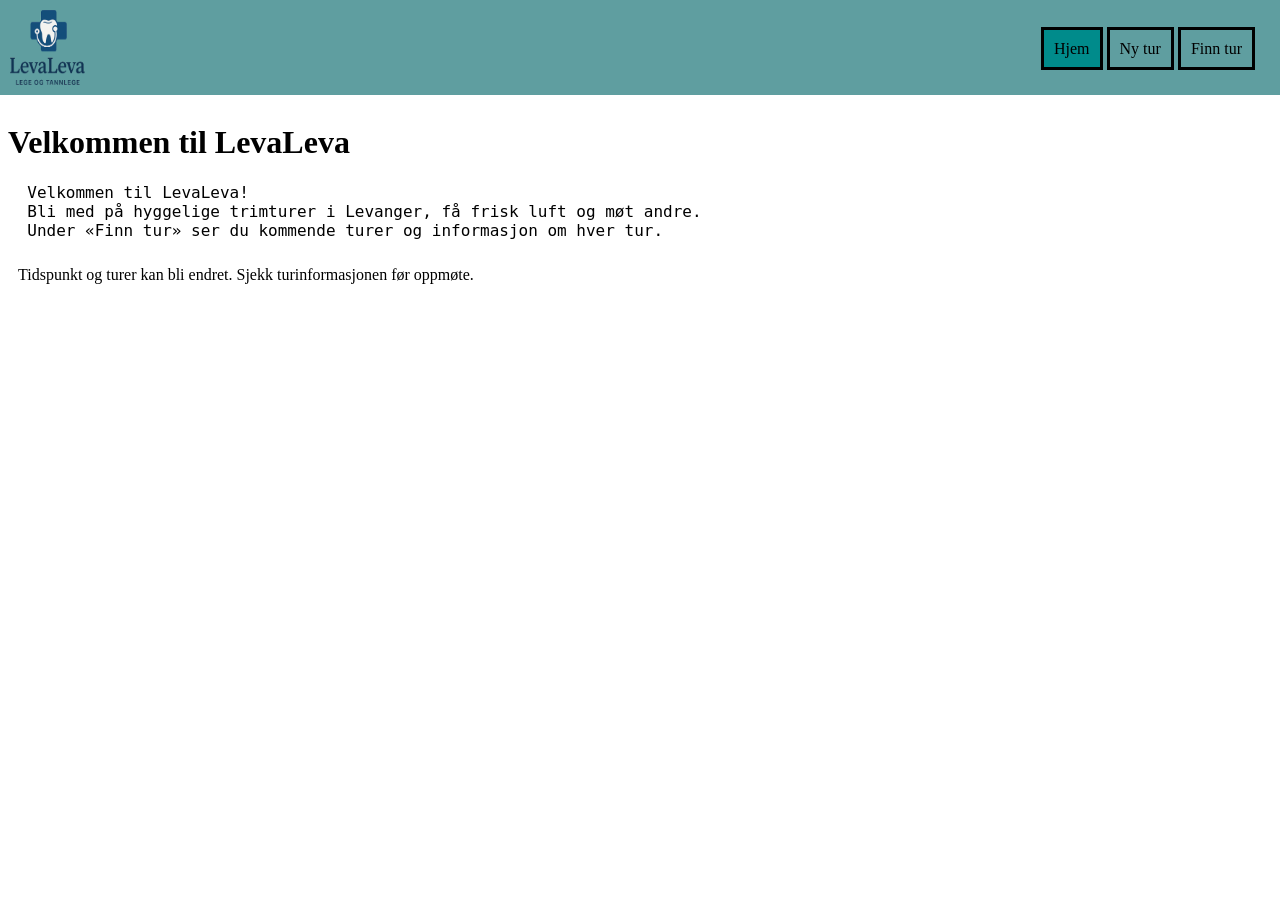
==== Index.html @ 4906e7b8 "forbedret hjem siden" ====
<!doctype html>
<html lang="en">
  <head>
    <meta charset="UTF-8" />
    <meta name="viewport" content="width=device-width, initial-scale=1.0" />
    <title>Hovedside</title>
    <link rel="stylesheet" href="Style.css" />
  </head>
  <script src="Script.js" defer></script>
  <body>
    <div class="header">
      <img class="logo" src="/Bilder/levaleva.png" alt="" />
      <div class="pages">
        <a style="background-color: darkcyan" href="">Hjem</a>
        <a href="ny tur.html">Ny tur</a>
        <a href="påmelding.html">Finn tur</a>
      </div>
    </div>
    <h1>Velkommen til LevaLeva</h1>
    <pre>
  Velkommen til LevaLeva! 
  Bli med på hyggelige trimturer i Levanger, få frisk luft og møt andre. 
  Under «Finn tur» ser du kommende turer og informasjon om hver tur.</pre
    >
    <p style="border: none">
      Tidspunkt og turer kan bli endret. Sjekk turinformasjonen før oppmøte.
    </p>
  </body>
</html>
---- Style.css ----
body {
  padding-top: 95px;
}
.header {
  display: flex;
  justify-content: space-between;
  position: fixed;
  width: 100%;
  top: 0px;
  left: 0px;
  background-color: cadetblue;
}
.logo {
  padding: 10px;
  width: 75px;
  height: 75px;
}
.pages {
  padding-top: 40px;
  padding-right: 25px;
}
a {
  text-decoration: none;
  color: black;
  width: 75px;
  height: 50px;
  text-align: center;
  border: 3px solid;
  padding: 10px;
}
a:hover {
  box-shadow: 0 8px 16px 0 rgb(0 0 0 / 2);
  background-color: grey;
  cursor: pointer;
}
.lag {
  display: flex;
  justify-content: center;
  margin-top: 100px;
  gap: 20px;
}
p {
  padding: 10px;
  border: 3px solid black;
}
pre {
  font-size: large;
}
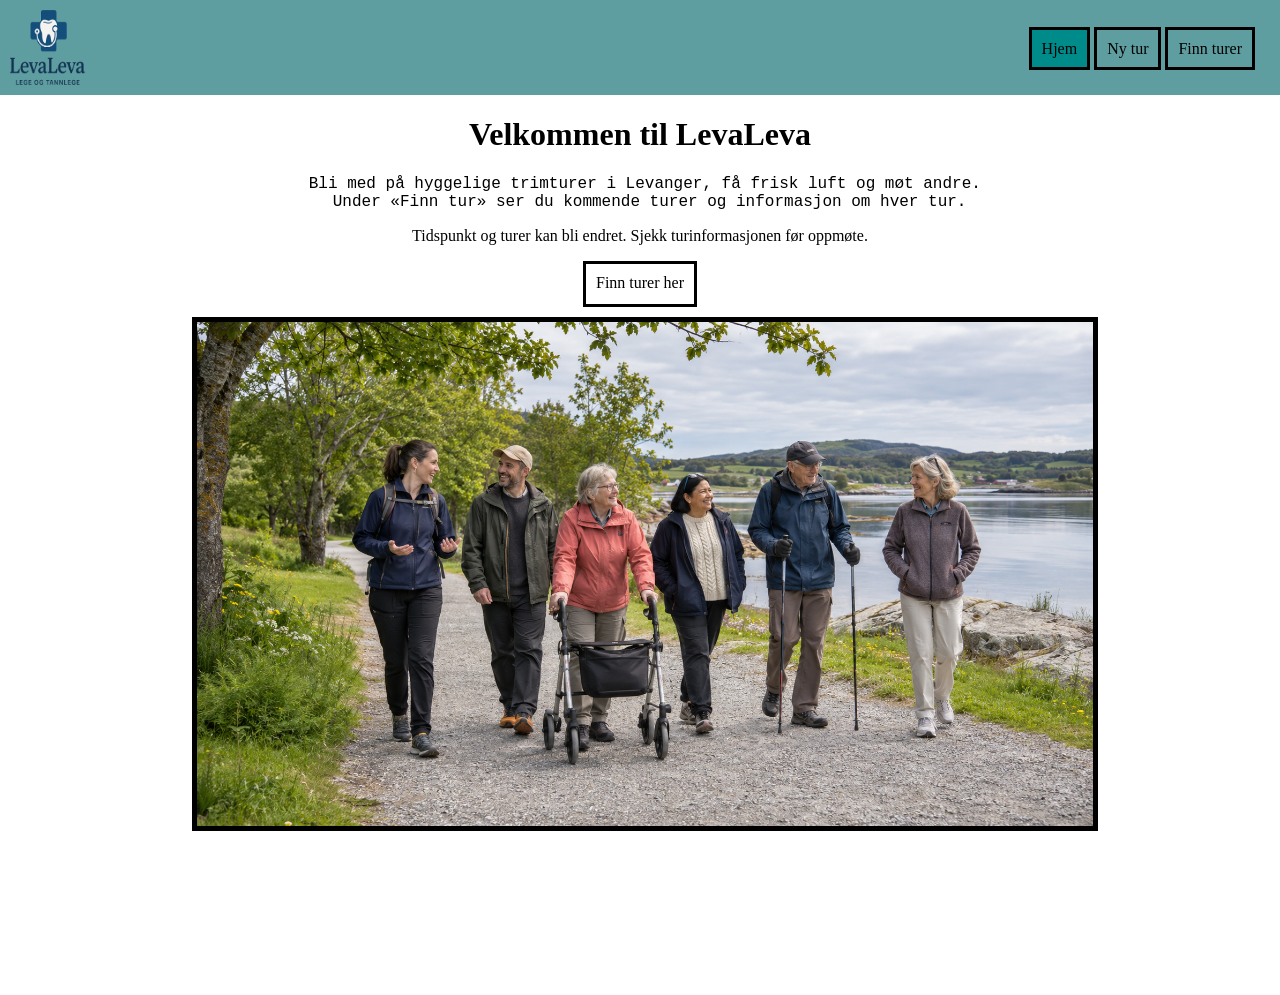
==== commit 5bce2ff1: "gjort ferdig hjem siden" ====
--- a/Index.html
+++ b/Index.html
@@ -13,17 +13,32 @@
       <div class="pages">
         <a style="background-color: darkcyan" href="">Hjem</a>
         <a href="ny tur.html">Ny tur</a>
-        <a href="påmelding.html">Finn tur</a>
+        <a href="finn turer.html">Finn turer</a>
       </div>
     </div>
-    <h1>Velkommen til LevaLeva</h1>
+    <h1 style="text-align: center">Velkommen til LevaLeva</h1>
     <pre>
-  Velkommen til LevaLeva! 
   Bli med på hyggelige trimturer i Levanger, få frisk luft og møt andre. 
   Under «Finn tur» ser du kommende turer og informasjon om hver tur.</pre
     >
     <p style="border: none">
       Tidspunkt og turer kan bli endret. Sjekk turinformasjonen før oppmøte.
     </p>
+    <a
+      style="display: block; width: fit-content; margin: auto; height: 20px"
+      href="finn turer.html"
+      >Finn turer her
+    </a>
+    <img
+      style="
+        height: 70%;
+        width: 70%;
+        margin-left: 15%;
+        margin-top: 10px;
+        border: 5px solid;
+      "
+      src="/Bilder/LevaLeva turbilde.png"
+      alt=""
+    />
   </body>
 </html>
--- a/Style.css
+++ b/Style.css
@@ -1,5 +1,7 @@
 body {
   padding-top: 95px;
+  margin: 0;
+  min-height: 100vh;
 }
 .header {
   display: flex;
@@ -40,9 +42,10 @@
   gap: 20px;
 }
 p {
-  padding: 10px;
-  border: 3px solid black;
+  text-align: center;
 }
 pre {
   font-size: large;
+  text-align: center;
+  white-space: pre-wrap;
 }
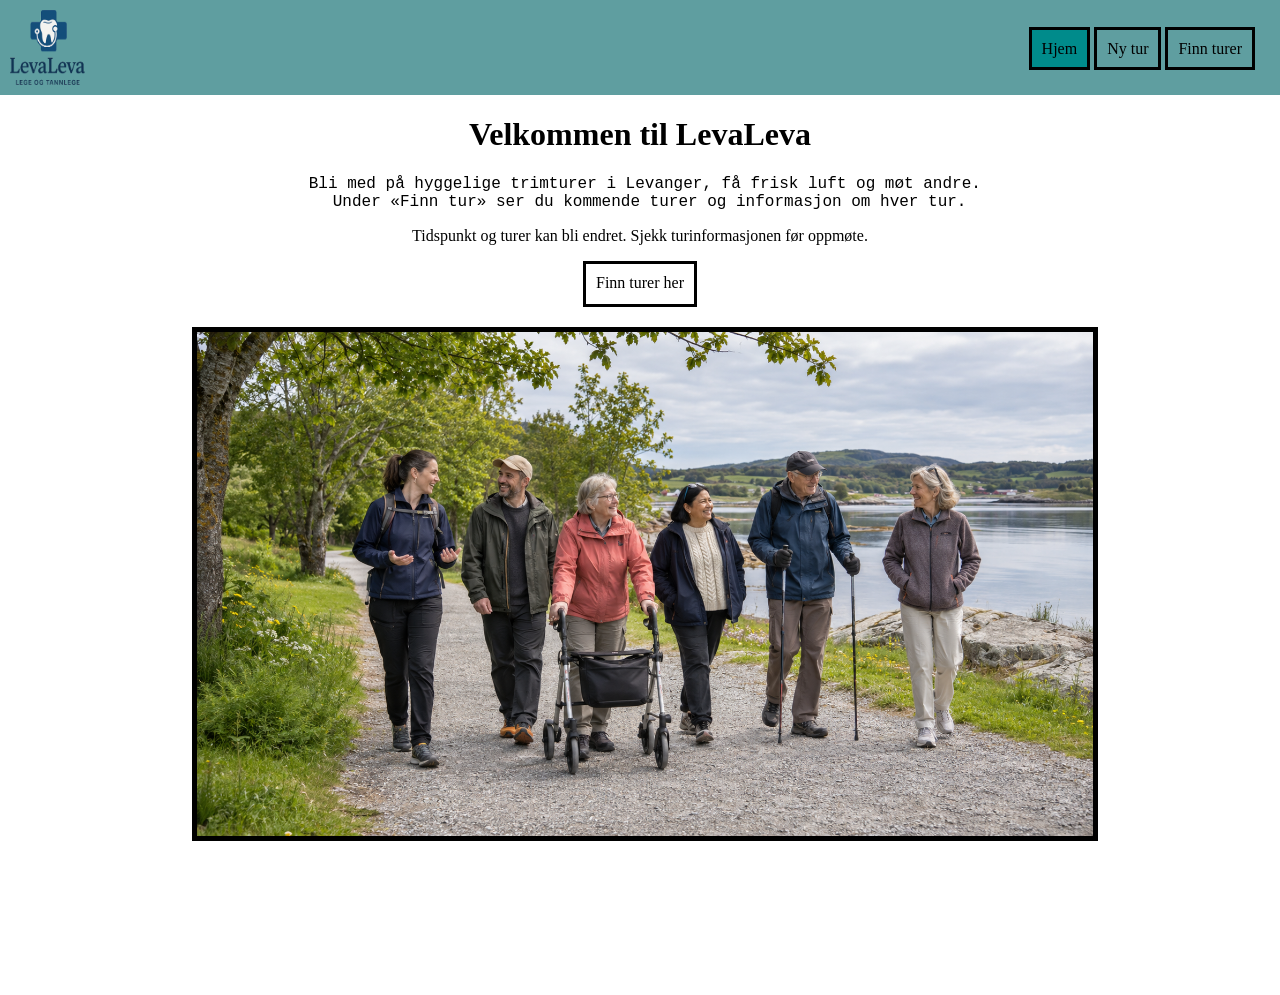
==== commit 9933f5b1: "laget litt mer space" ====
--- a/Index.html
+++ b/Index.html
@@ -34,7 +34,7 @@
         height: 70%;
         width: 70%;
         margin-left: 15%;
-        margin-top: 10px;
+        margin-top: 20px;
         border: 5px solid;
       "
       src="/Bilder/LevaLeva turbilde.png"
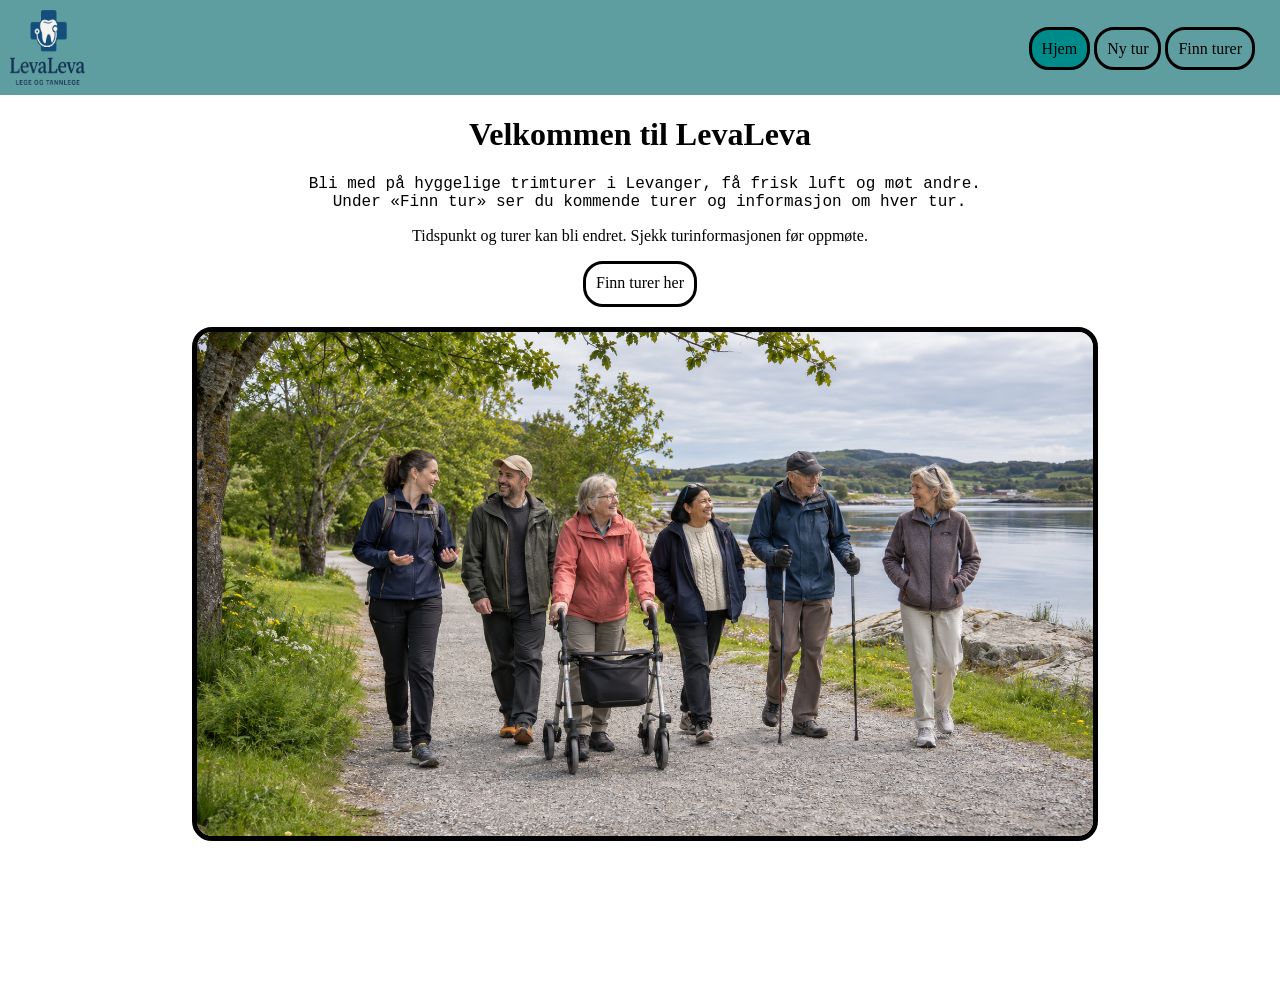
==== commit 36cea812: "lagt til modal i lag tur" ====
--- a/Index.html
+++ b/Index.html
@@ -25,7 +25,13 @@
       Tidspunkt og turer kan bli endret. Sjekk turinformasjonen før oppmøte.
     </p>
     <a
-      style="display: block; width: fit-content; margin: auto; height: 20px"
+      style="
+        display: block;
+        width: fit-content;
+        margin: auto;
+        height: 20px;
+        border-radius: 20px;
+      "
       href="finn turer.html"
       >Finn turer her
     </a>
@@ -36,6 +42,7 @@
         margin-left: 15%;
         margin-top: 20px;
         border: 5px solid;
+        border-radius: 20px;
       "
       src="/Bilder/LevaLeva turbilde.png"
       alt=""
--- a/Style.css
+++ b/Style.css
@@ -29,17 +29,12 @@
   text-align: center;
   border: 3px solid;
   padding: 10px;
+  border-radius: 20px;
 }
 a:hover {
   box-shadow: 0 8px 16px 0 rgb(0 0 0 / 2);
   background-color: grey;
   cursor: pointer;
-}
-.lag {
-  display: flex;
-  justify-content: center;
-  margin-top: 100px;
-  gap: 20px;
 }
 p {
   text-align: center;
@@ -49,3 +44,48 @@
   text-align: center;
   white-space: pre-wrap;
 }
+
+button:hover {
+  cursor: pointer;
+}
+.hiddenModal {
+  display: none;
+}
+
+.showModal {
+  display: block;
+}
+
+.modalInnhold {
+  display: block;
+  justify-content: center;
+  background-color: cadetblue;
+  width: 300px;
+  text-align: center;
+  padding: 10px;
+  position: absolute;
+  top: 50%;
+  left: 50%;
+  transform: translate(-50%, -50%);
+}
+#Opprettmodal {
+  background-color: rgba(0, 0, 0, 0.8);
+  width: 100vw;
+  height: 100vh;
+  position: fixed;
+  top: 0;
+  left: 0;
+}
+input {
+  margin-bottom: 5px;
+}
+#resultat {
+  margin-left: 36%;
+  width: 400px;
+  height: auto;
+  padding: 20px;
+  line-height: 30px;
+  background-color: cadetblue;
+  border-radius: 20px;
+  visibility: hidden;
+}
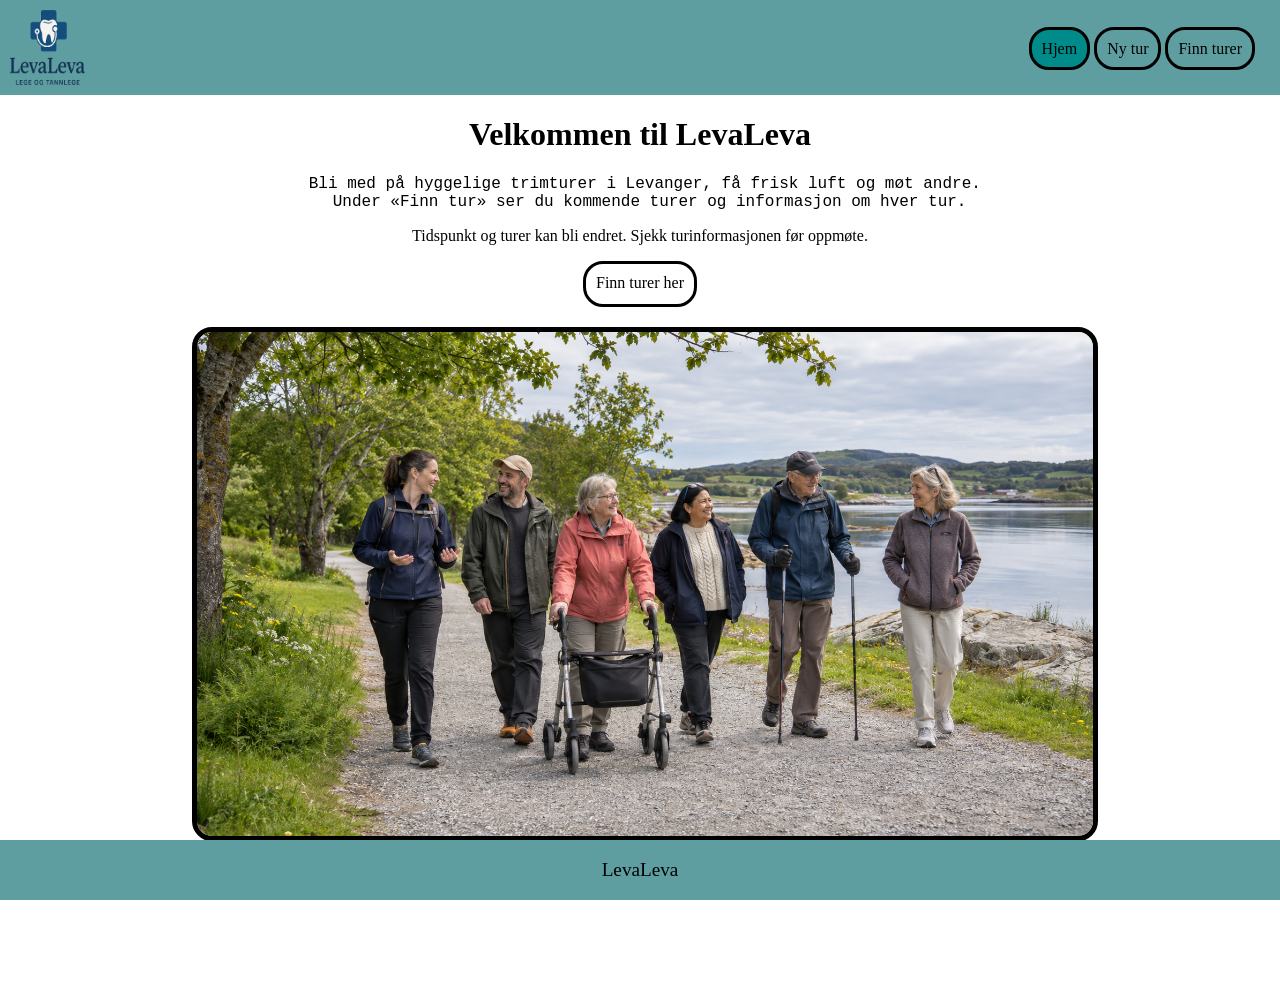
==== commit ba940dee: "lagt til footer" ====
--- a/Index.html
+++ b/Index.html
@@ -47,5 +47,8 @@
       src="/Bilder/LevaLeva turbilde.png"
       alt=""
     />
+    <div class="footer">
+      <p>LevaLeva</p>
+    </div>
   </body>
 </html>
--- a/Style.css
+++ b/Style.css
@@ -89,3 +89,17 @@
   border-radius: 20px;
   visibility: hidden;
 }
+#turskjema {
+  display: flex;
+  flex-direction: column;
+}
+.footer {
+  bottom: 0;
+  left: 0;
+  width: 100%;
+  position: fixed;
+  color: black;
+  background-color: cadetblue;
+  text-align: center;
+  font-size: larger;
+}
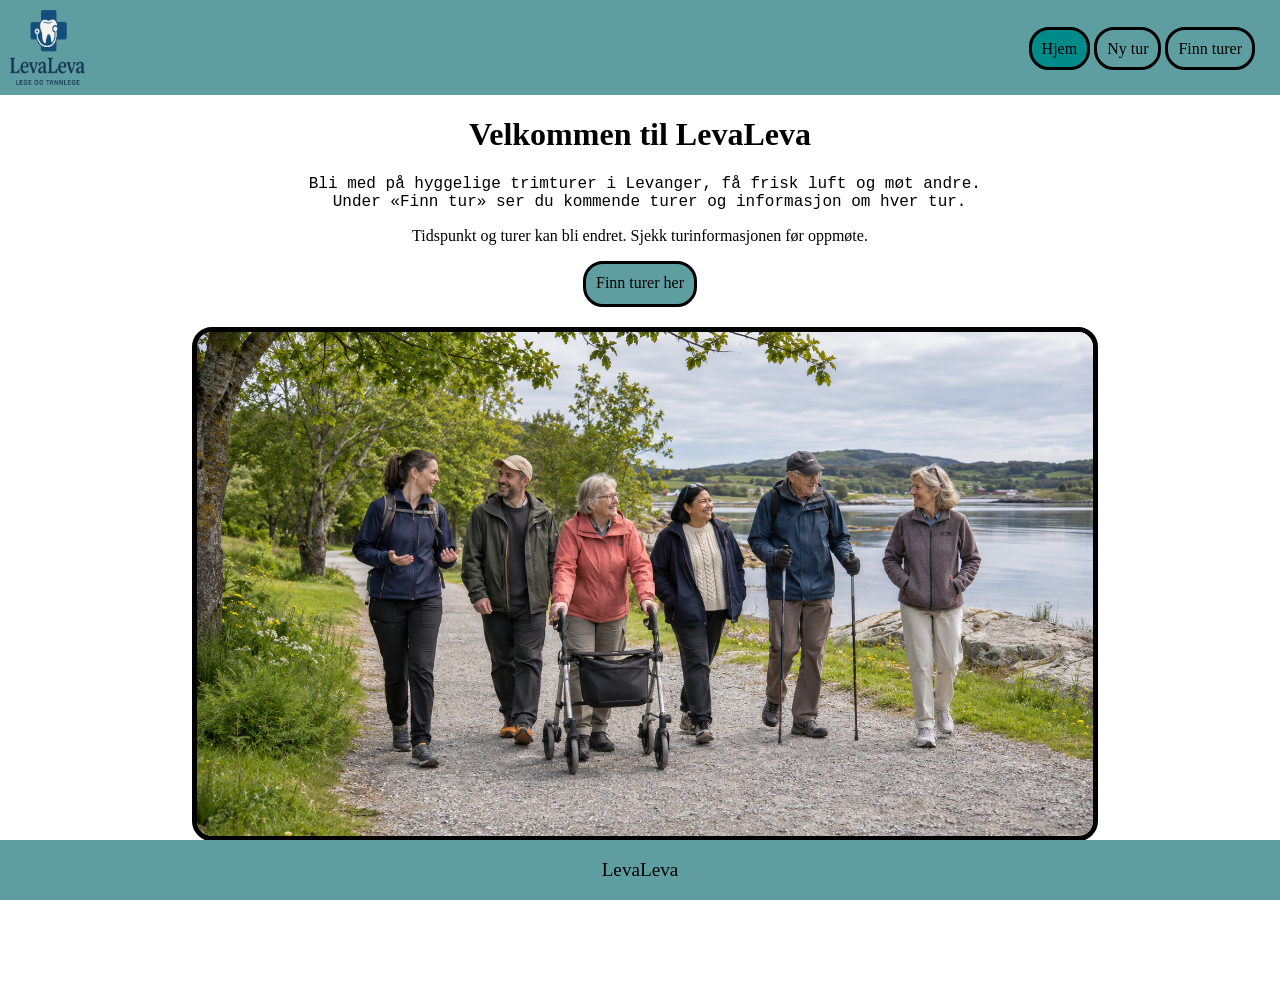
==== commit ffaf26ef: "endret noen ting" ====
--- a/Index.html
+++ b/Index.html
@@ -1,5 +1,5 @@
 <!doctype html>
-<html lang="en">
+<html lang="nb">
   <head>
     <meta charset="UTF-8" />
     <meta name="viewport" content="width=device-width, initial-scale=1.0" />
@@ -16,7 +16,7 @@
         <a href="finn turer.html">Finn turer</a>
       </div>
     </div>
-    <h1 style="text-align: center">Velkommen til LevaLeva</h1>
+    <h1>Velkommen til LevaLeva</h1>
     <pre>
   Bli med på hyggelige trimturer i Levanger, få frisk luft og møt andre. 
   Under «Finn tur» ser du kommende turer og informasjon om hver tur.</pre
@@ -43,6 +43,7 @@
         margin-top: 20px;
         border: 5px solid;
         border-radius: 20px;
+        margin-bottom: 60px;
       "
       src="/Bilder/LevaLeva turbilde.png"
       alt=""
--- a/Style.css
+++ b/Style.css
@@ -17,6 +17,9 @@
   width: 75px;
   height: 75px;
 }
+h1 {
+  text-align: center;
+}
 .pages {
   padding-top: 40px;
   padding-right: 25px;
@@ -30,6 +33,7 @@
   border: 3px solid;
   padding: 10px;
   border-radius: 20px;
+  background-color: cadetblue;
 }
 a:hover {
   box-shadow: 0 8px 16px 0 rgb(0 0 0 / 2);
@@ -44,9 +48,13 @@
   text-align: center;
   white-space: pre-wrap;
 }
-
+.lag-knapper {
+  background-color: cadetblue;
+}
 button:hover {
   cursor: pointer;
+  background-color: grey;
+  box-shadow: 0 8px 16px 0 rgb(0 0 0 / 2);
 }
 .hiddenModal {
   display: none;
@@ -103,3 +111,81 @@
   text-align: center;
   font-size: larger;
 }
+.kalender {
+  display: grid;
+  grid-template-columns: 1fr 1fr;
+  justify-items: center;
+  margin-bottom: 70px;
+}
+.denne-uken {
+  display: grid;
+  grid-template-columns: 1fr 1fr;
+  justify-items: center;
+  gap: 50px;
+}
+.neste-uke {
+  display: grid;
+  grid-template-columns: 1fr 1fr;
+  justify-items: center;
+  gap: 50px;
+}
+.mandag,
+.tirsdag,
+.onsdag,
+.torsdag,
+.fredag,
+.lørdag,
+.søndag {
+  border: 3px solid black;
+  text-align: center;
+  width: 100px;
+  height: 150px;
+  padding: 10px;
+  border-radius: 20px;
+}
+.mandag:hover,
+.tirsdag:hover,
+.onsdag:hover,
+.torsdag:hover,
+.fredag:hover,
+.lørdag:hover,
+.søndag:hover {
+  border-color: cadetblue;
+  transform: translateY(-5px);
+  transition:
+    transform 0.5s,
+    border-color 0.5s;
+  cursor: pointer;
+}
+#turinfo {
+  line-height: 25px;
+}
+#kalendermodal {
+  background-color: rgba(0, 0, 0, 0.8);
+  width: 100vw;
+  height: 100vh;
+  position: fixed;
+  top: 0;
+  left: 0;
+}
+#lukk {
+  display: block;
+  margin-left: auto;
+  margin-right: auto;
+  margin-top: 10px;
+}
+.uker-vist {
+  display: flex;
+  justify-content: center;
+  gap: 20px;
+}
+.uker-vist button {
+  border-radius: 20px;
+  padding: 10px;
+  background-color: cadetblue;
+}
+.uker-vist button:hover {
+  background-color: grey;
+  box-shadow: 0 8px 16px 0 rgb(0 0 0 / 2);
+  cursor: pointer;
+}
